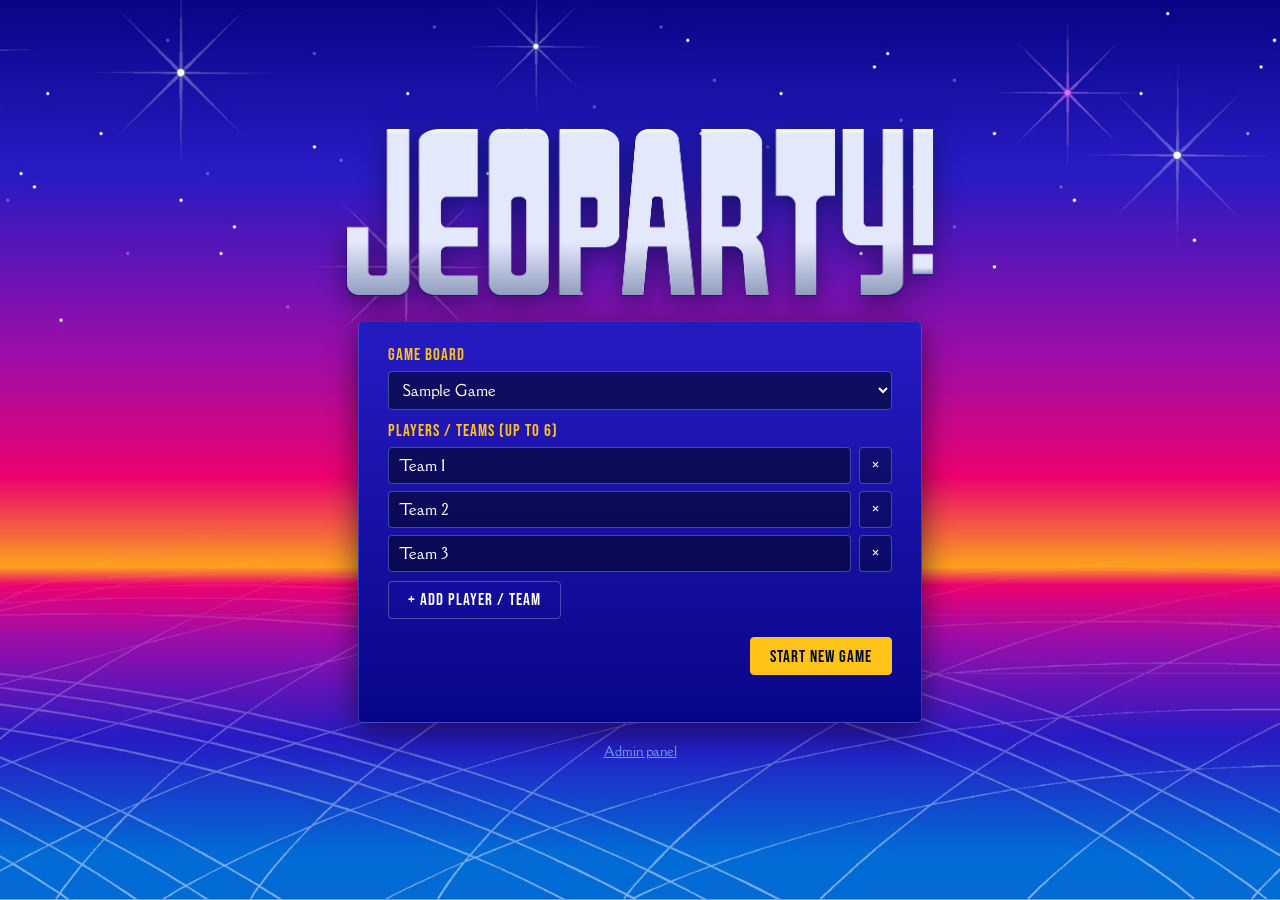
==== index.html @ a851db11 "Build online Jeoparty game with admin panel Game board, clue/answer flow, team scoring, Daily Double" ====
<!doctype html>
<html lang="en">
<head>
  <meta charset="utf-8">
  <meta name="viewport" content="width=device-width, initial-scale=1">
  <title>Jeoparty!</title>
  <link rel="icon" href="assets/favicon.png">
  <link rel="preconnect" href="https://fonts.googleapis.com">
  <link rel="preconnect" href="https://fonts.gstatic.com" crossorigin>
  <link href="https://fonts.googleapis.com/css2?family=Bebas+Neue&family=Della+Respira&display=swap" rel="stylesheet">
  <link rel="stylesheet" href="css/game.css">
</head>
<body>
  <div id="stage"></div>
  <div id="host">
    <button id="hostToggle" title="Host menu" aria-label="Host menu">☰</button>
    <div id="hostMenu" hidden></div>
  </div>
  <div id="modalRoot"></div>
  <script src="js/common.js"></script>
  <script src="js/game.js"></script>
</body>
</html>
---- css/game.css ----
/* Colors and fonts come from the Jeoparty source deck. */
:root {
  --navy: #080687;
  --blue: #271bc3;
  --sky: #026bd6;
  --ink: #000619;
  --gold: #ffc319;
  --link: #6d9eeb;
  --pink: #ec0370;
  --chrome-top: #e3e8fb;
  --chrome-bottom: #929fbe;
  --right: #2fbf71;
  --wrong: #e5484d;
  --title: 'Bebas Neue', 'Oswald', Impact, sans-serif;
  --body: 'Della Respira', Georgia, serif;
}

* { box-sizing: border-box; }

html, body {
  margin: 0;
  height: 100%;
  overflow: hidden;
  color: #fff;
  font-family: var(--title);
  background: var(--navy) url(../assets/bg.jpg) center / cover no-repeat;
  -webkit-tap-highlight-color: transparent;
}

button { font: inherit; color: inherit; cursor: pointer; }
button:disabled { cursor: default; opacity: .45; }

/* 16:9 stage that always fits the window */
#stage {
  position: absolute;
  left: 50%;
  top: 50%;
  width: min(100vw, 177.78vh);
  aspect-ratio: 16 / 9;
  transform: translate(-50%, -50%);
  container-type: size;
}

.screen {
  position: absolute;
  inset: 0;
  display: flex;
  flex-direction: column;
  align-items: center;
  justify-content: center;
  animation: fadeIn .35s ease;
}
.screen.loading { font-size: 3cqw; letter-spacing: .1em; }
@keyframes fadeIn { from { opacity: 0; } }
.screen.zooming { animation: none; }
.screen.leaving { pointer-events: none; animation: fadeOut .3s forwards; }
@keyframes fadeOut { to { opacity: 0; } }

/* ---------- chrome lettering (logo style) ---------- */
.chrome {
  font-family: var(--title);
  text-transform: uppercase;
  line-height: .9;
  text-align: center;
  background: linear-gradient(180deg, #fff 0%, var(--chrome-top) 30%, var(--chrome-top) 66%, var(--chrome-bottom) 100%);
  -webkit-background-clip: text;
  background-clip: text;
  color: transparent;
  filter: drop-shadow(0 .25cqw 0 #1a1080) drop-shadow(0 .6cqw 1.2cqw rgba(0, 6, 25, .55));
  padding: 0 2cqw;
}
.chrome.big { font-size: 13cqw; }
.chrome.pop { animation: pop .7s cubic-bezier(.2, 1.4, .4, 1); }
@keyframes pop { from { transform: scale(.3); opacity: 0; } }

.hint {
  margin-top: 3cqw;
  background: none;
  border: 0;
  font-family: var(--body);
  font-size: 1.4cqw;
  color: #fff;
  letter-spacing: .08em;
  text-transform: uppercase;
  text-shadow: 0 .1cqw .5cqw rgba(0, 6, 25, .8);
  opacity: .85;
  animation: pulse 2.4s ease-in-out infinite;
}
@keyframes pulse { 50% { opacity: .45; } }

/* ---------- setup ---------- */
.setupScreen { justify-content: flex-start; padding-top: 3cqw; overflow-y: auto; }
.setup { display: flex; flex-direction: column; align-items: center; width: 100%; }
.setupLogo { width: 46cqw; filter: drop-shadow(0 .6cqw 1cqw rgba(0, 6, 25, .5)); }
.setupCard {
  margin-top: 2cqw;
  width: min(44cqw, 92vw);
  background: linear-gradient(180deg, var(--blue), var(--navy));
  border: 1px solid rgba(109, 158, 235, .35);
  box-shadow: 0 .6cqw 2.4cqw rgba(0, 6, 25, .6);
  border-radius: .4cqw;
  padding: 1.8cqw 2.2cqw;
  font-family: var(--body);
  font-size: max(14px, 1.15cqw);
}
.setupCard p { margin: 0; text-align: center; }
.lbl {
  display: block;
  font-family: var(--title);
  font-size: max(15px, 1.3cqw);
  letter-spacing: .06em;
  color: var(--gold);
  margin: .9cqw 0 .45cqw;
}
.lbl:first-child { margin-top: 0; }
.input {
  width: 100%;
  font: inherit;
  font-family: var(--body);
  color: #fff;
  background: rgba(0, 6, 25, .55);
  border: 1px solid rgba(109, 158, 235, .45);
  border-radius: 4px;
  padding: .5em .7em;
}
.input:focus { outline: 2px solid var(--gold); outline-offset: 0; }
select.input option { color: #000; }
.teamList { display: flex; flex-direction: column; gap: .5em; margin-bottom: .6em; }
.teamRow { display: flex; gap: .5em; }
.iconBtn {
  flex: none;
  width: 2.3em;
  border-radius: 4px;
  border: 1px solid rgba(109, 158, 235, .45);
  background: rgba(0, 6, 25, .4);
  font-size: 1em;
}
.iconBtn.danger:not(:disabled):hover { background: var(--wrong); }
.setupActions { display: flex; gap: .7em; justify-content: flex-end; margin-top: 1.2em; flex-wrap: wrap; }
.err { min-height: 1.3em; margin-top: .5em; color: #ffd0d0; text-align: right; font-size: .9em; }
.adminLink {
  margin: 1.5cqw 0 2cqw;
  color: var(--link);
  font-family: var(--body);
  font-size: max(13px, 1cqw);
}

.btn {
  font-family: var(--title);
  letter-spacing: .06em;
  font-size: max(16px, 1.35cqw);
  padding: .45em 1.1em;
  border-radius: 4px;
  border: 1px solid rgba(255, 255, 255, .25);
  background: rgba(0, 6, 25, .45);
}
.btn:not(:disabled):hover { border-color: var(--gold); }
.btn.gold { background: var(--gold); color: var(--ink); border-color: var(--gold); }
.btn.gold:not(:disabled):hover { filter: brightness(1.08); }
.btn.ghost { background: transparent; }
.btn.large { font-size: 2.6cqw; padding: .4em 1.4em; box-shadow: 0 .6cqw 2cqw rgba(0, 6, 25, .7); }

/* ---------- title ---------- */
.titleScreen { cursor: pointer; gap: 1cqw; }
.titleScreen .logo { width: 62cqw; filter: drop-shadow(0 .5cqw 1cqw rgba(0, 6, 25, .45)); animation: pop .9s cubic-bezier(.2, 1.3, .4, 1); }
.titleText { font-size: 8cqw; }
.subtitle {
  font-family: var(--body);
  font-size: 4.2cqw;
  text-align: center;
  padding: 0 6cqw;
  text-shadow: 0 .25cqw .5cqw rgba(0, 6, 25, .6);
}
.splash { cursor: pointer; }

/* ---------- board ---------- */
.boardScreen { justify-content: flex-start; }
.board {
  position: relative;
  margin-top: 2.2cqw;
  width: 90.6cqw;
  height: 43.5cqw;
  background: var(--ink);
  padding: .55cqw;
  display: grid;
  grid-template-columns: repeat(6, 1fr);
  grid-template-rows: 1.12fr repeat(5, 1fr);
  gap: .55cqw;
  box-shadow: 0 .8cqw 3cqw rgba(0, 6, 25, .55);
}
.cell {
  position: relative;
  border: 0;
  margin: 0;
  padding: 0;
  background: linear-gradient(180deg, var(--blue), var(--navy));
  display: flex;
  align-items: center;
  justify-content: center;
  min-width: 0;
  min-height: 0;
}
.cat { padding: .3cqw .6cqw; border-bottom: .3cqw solid var(--ink); }
.catText {
  width: 100%;
  height: 100%;
  display: flex;
  align-items: center;
  justify-content: center;
  text-align: center;
  font-family: var(--title);
  text-transform: uppercase;
  line-height: 1.02;
  letter-spacing: .02em;
  overflow: hidden;
  overflow-wrap: anywhere;
  text-shadow: .12cqw .12cqw 0 var(--ink);
}
.tile .val {
  font-family: var(--title);
  font-size: 4.1cqw;
  color: var(--gold);
  letter-spacing: .02em;
  text-shadow: .2cqw .2cqw 0 var(--ink);
  transition: transform .15s;
}
button.tile:hover { background: linear-gradient(180deg, #3a2ee0, #120fa6); }
button.tile:hover .val { transform: scale(1.08); }
button.tile:focus-visible { outline: .25cqw solid var(--gold); outline-offset: -.25cqw; }
.tile.empty { cursor: default; }
.tile.pre { visibility: hidden; }
.tile.pre .val { opacity: 0; }

.roundDone {
  position: absolute;
  left: 0; right: 0;
  top: 22cqw;
  display: flex;
  justify-content: center;
  animation: pop .6s cubic-bezier(.2, 1.4, .4, 1);
}

/* ---------- team podiums ---------- */
.teamBar {
  position: absolute;
  left: 4.7cqw;
  right: 4.7cqw;
  bottom: 1.1cqw;
  height: 9.4cqw;
  display: flex;
  justify-content: center;
  gap: 1cqw;
}
.podium {
  flex: 0 1 14.5cqw;
  min-width: 0;
  background: linear-gradient(180deg, var(--blue), var(--navy));
  border: .15cqw solid var(--ink);
  outline: .12cqw solid rgba(109, 158, 235, .35);
  box-shadow: 0 .4cqw 1.2cqw rgba(0, 6, 25, .55);
  display: flex;
  flex-direction: column;
  align-items: center;
  justify-content: center;
  padding: .3cqw .5cqw;
  transition: background .2s, opacity .2s, outline-color .2s;
}
.podium .name {
  max-width: 100%;
  background: none;
  border: 0;
  padding: 0;
  font-family: var(--body);
  font-size: 1.25cqw;
  white-space: nowrap;
  overflow: hidden;
  text-overflow: ellipsis;
}
.podium .score {
  font-family: var(--title);
  font-size: 2.8cqw;
  line-height: 1;
  color: var(--gold);
  text-shadow: .15cqw .15cqw 0 var(--ink);
}
.podium .score.neg { color: #ff8a8a; }
.podium.dim { opacity: .35; }
.podium:has(.judge) .score { font-size: 2.3cqw; }
.podium:has(.wagerShown) .name { font-size: 1.05cqw; }
.podium.right { outline: .25cqw solid var(--right); background: linear-gradient(180deg, #1d8a52, #0b4a2a); }
.podium.wrong { outline: .25cqw solid var(--wrong); background: linear-gradient(180deg, #a52a30, #5a1015); }
.judge { display: flex; gap: .5cqw; margin-top: .25cqw; }
.judge button {
  width: 3.4cqw;
  height: 2.1cqw;
  border-radius: .3cqw;
  border: .1cqw solid rgba(255, 255, 255, .35);
  background: rgba(0, 6, 25, .55);
  font-size: 1.3cqw;
  line-height: 1;
  font-family: system-ui, sans-serif;
}
.judge .right:not(:disabled):hover, .podium.right .judge .right { background: var(--right); }
.judge .wrong:not(:disabled):hover, .podium.wrong .judge .wrong { background: var(--wrong); }
.wager {
  margin-top: .3cqw;
  width: 90%;
  font-family: system-ui, sans-serif;
  font-size: 1.1cqw;
  padding: .25cqw .4cqw;
  border-radius: .25cqw;
  border: .1cqw solid rgba(109, 158, 235, .6);
  background: rgba(0, 6, 25, .6);
  color: #fff;
  text-align: center;
}
.wager.bad { border-color: var(--wrong); background: rgba(229, 72, 77, .35); }
.wagerShown { font-family: var(--body); font-size: 1cqw; opacity: .85; margin-top: .15cqw; }

/* ---------- clue card ---------- */
.clueScreen { justify-content: flex-start; }
.card {
  position: relative;
  margin-top: 1.6cqw;
  width: 89.4cqw;
  height: 43.4cqw;
  background: linear-gradient(180deg, var(--blue), var(--navy));
  border: .1cqw solid rgba(2, 107, 214, .8);
  box-shadow: 0 .2cqw 3.3cqw rgba(0, 6, 25, .5);
  display: flex;
  flex-direction: column;
  align-items: center;
  padding: 1.6cqw 4cqw 1cqw;
  transform-origin: 0 0;
}
.zooming .teamBar { animation: fadeIn .5s ease; }
.cardHead {
  font-family: var(--title);
  font-size: 2.3cqw;
  letter-spacing: .03em;
  text-transform: uppercase;
  text-align: center;
  max-width: 100%;
  white-space: nowrap;
  overflow: hidden;
  text-overflow: ellipsis;
}
.gold { color: var(--gold); }
.answerTag {
  margin-top: .3cqw;
  font-family: var(--title);
  font-size: 1.2cqw;
  letter-spacing: .2em;
  color: var(--ink);
  background: var(--gold);
  padding: .05cqw .8cqw;
  border-radius: .2cqw;
}
.cardBody {
  flex: 1;
  min-height: 0;
  width: 100%;
  display: flex;
  flex-direction: column;
  align-items: center;
  justify-content: center;
  gap: 1cqw;
  padding: 1cqw 0;
}
.clueText {
  flex: 1 1 0;
  min-height: 0;
  width: 100%;
  display: flex;
  align-items: center;
  justify-content: center;
  text-align: center;
  font-family: var(--body);
  font-weight: 700;
  text-transform: uppercase;
  line-height: 1.22;
  white-space: pre-line;
  overflow-wrap: anywhere;
  overflow: hidden;
  text-shadow: .22cqw .22cqw 0 #000, .1cqw .1cqw .4cqw rgba(0, 0, 0, .6);
}
.cardBody[data-img="1"] .clueText { flex: 0 0 auto; max-height: 34%; }
.clueText.category { font-family: var(--title); font-weight: 400; letter-spacing: .03em; }
.imgBox {
  flex: 1 1 0;
  min-height: 0;
  width: 100%;
  display: flex;
  justify-content: center;
}
.clueImg {
  max-width: 100%;
  max-height: 100%;
  object-fit: contain;
  border: .15cqw solid var(--ink);
  box-shadow: 0 .4cqw 1.4cqw rgba(0, 6, 25, .55);
  cursor: zoom-in;
  background: #000;
}
.audioBox {
  flex: none;
  display: flex;
  align-items: center;
  gap: 1cqw;
  width: min(48cqw, 100%);
  padding: .6cqw 1cqw;
  background: rgba(0, 6, 25, .55);
  border: .1cqw solid rgba(109, 158, 235, .45);
  border-radius: 10cqw;
}
.playBtn {
  flex: none;
  width: 3.4cqw;
  height: 3.4cqw;
  border-radius: 50%;
  border: 0;
  background: var(--gold);
  color: var(--ink);
  font-size: 1.4cqw;
  font-family: system-ui, sans-serif;
}
.audioTrack {
  flex: 1;
  height: .7cqw;
  background: rgba(255, 255, 255, .2);
  border-radius: 1cqw;
  overflow: hidden;
  cursor: pointer;
}
.audioFill { height: 100%; width: 0; background: var(--gold); }
.audioTime { font-family: system-ui, sans-serif; font-size: 1.1cqw; min-width: 3.5em; text-align: right; }
.cardFoot { display: flex; align-items: center; gap: 2cqw; }
.footBtn {
  background: none;
  border: 0;
  font-family: var(--body);
  font-size: 1.35cqw;
  color: var(--link);
  text-transform: uppercase;
  letter-spacing: .05em;
  padding: .4cqw 1cqw;
  border-radius: .3cqw;
}
.footBtn:not(:disabled):hover { color: #fff; background: rgba(255, 255, 255, .08); }
.footNote { font-family: var(--body); font-size: 1.1cqw; opacity: .7; }

/* ---------- daily double ---------- */
.ddScreen { justify-content: flex-start; }
.ddCard {
  margin-top: 1.6cqw;
  width: 89.4cqw;
  height: 43.4cqw;
  background: radial-gradient(ellipse at center, #3d2fe0 0%, var(--blue) 35%, var(--navy) 100%);
  border: .1cqw solid rgba(2, 107, 214, .8);
  box-shadow: 0 .2cqw 3.3cqw rgba(0, 6, 25, .5);
  display: flex;
  flex-direction: column;
  align-items: center;
  justify-content: center;
  transform-origin: 0 0;
}
.chrome.dd { font-size: 11cqw; }
.chrome.spin { animation: ddSpin 1s cubic-bezier(.2, .9, .3, 1); }
@keyframes ddSpin {
  from { transform: perspective(60cqw) rotateY(-540deg) scale(.2); opacity: 0; }
  60% { opacity: 1; }
}
.ddForm {
  display: flex;
  flex-direction: column;
  align-items: center;
  gap: .9cqw;
  margin-top: 1.5cqw;
  font-size: 1.4cqw;
  animation: fadeIn .6s ease .7s both;
}
.ddTeams { display: flex; gap: .6cqw; flex-wrap: wrap; justify-content: center; }
.teamPick { font-size: 1.5cqw; }
.teamPick.on { background: var(--gold); color: var(--ink); border-color: var(--gold); }
.ddHint { font-family: var(--body); font-size: 1.25cqw; min-height: 1.6em; }
.ddHint.bad { color: #ffb3b3; }
.ddRow { display: flex; align-items: center; gap: .6cqw; }
.dollar { font-size: 2.6cqw; color: var(--gold); }
.wagerBig { width: 14cqw; font-size: 2.2cqw; font-family: var(--title); text-align: center; padding: .2em .4em; }
.ddRow .btn, .ddForm > .btn { font-size: 1.5cqw; }

/* ---------- winner ---------- */
.winnerScreen { gap: .6cqw; }
.winnerName { font-family: var(--title); font-size: 5.5cqw; color: var(--gold); text-align: center; padding: 0 4cqw; text-shadow: .25cqw .25cqw 0 var(--ink); line-height: 1; }
.winnerScore { font-family: var(--title); font-size: 3.2cqw; text-shadow: .2cqw .2cqw 0 var(--ink); }
.standings {
  margin: 1cqw 0 0;
  padding: 1cqw 2cqw;
  list-style: decimal inside;
  font-family: var(--body);
  font-size: 1.45cqw;
  min-width: 32cqw;
  background: rgba(0, 6, 25, .5);
  border: .1cqw solid rgba(109, 158, 235, .35);
}
.standings li { padding: .2cqw 0; }
.standings li span:first-child { display: inline-block; min-width: 18cqw; }
.standings li .gold { float: right; font-family: var(--title); font-size: 1.7cqw; }
.winnerActions { margin-top: 1.4cqw; }

/* ---------- host menu & modals ---------- */
#host { position: fixed; top: 10px; right: 10px; z-index: 30; font-family: system-ui, sans-serif; }
#hostToggle {
  width: 40px;
  height: 40px;
  border-radius: 50%;
  border: 1px solid rgba(255, 255, 255, .3);
  background: rgba(0, 6, 25, .45);
  font-size: 18px;
  opacity: .35;
  transition: opacity .2s;
}
#hostToggle:hover, #hostToggle:focus-visible { opacity: 1; }
#hostToggle[hidden] { display: none; }
#hostMenu {
  position: absolute;
  right: 0;
  top: 46px;
  min-width: 250px;
  background: #0d0b5c;
  border: 1px solid rgba(109, 158, 235, .5);
  border-radius: 8px;
  box-shadow: 0 10px 30px rgba(0, 0, 0, .5);
  padding: 6px;
  display: flex;
  flex-direction: column;
}
#hostMenu[hidden] { display: none; }
#hostMenu button {
  text-align: left;
  background: none;
  border: 0;
  border-radius: 5px;
  padding: 9px 12px;
  font-size: 14px;
}
#hostMenu button:hover { background: rgba(255, 255, 255, .1); }

.modal {
  position: fixed;
  inset: 0;
  z-index: 40;
  background: rgba(0, 3, 15, .7);
  display: flex;
  align-items: center;
  justify-content: center;
  padding: 16px;
  font-family: system-ui, sans-serif;
}
.modalPanel {
  width: min(560px, 100%);
  max-height: 100%;
  overflow: auto;
  background: linear-gradient(180deg, #1e1599, #08065e);
  border: 1px solid rgba(109, 158, 235, .5);
  border-radius: 10px;
  padding: 16px 18px 18px;
  box-shadow: 0 20px 60px rgba(0, 0, 0, .6);
}
.modalHead { display: flex; align-items: center; justify-content: space-between; margin-bottom: 12px; }
.modalHead h2 { margin: 0; font-family: var(--title); font-weight: 400; font-size: 26px; letter-spacing: .04em; color: var(--gold); }
.modalHead .iconBtn { height: 32px; }
.teamsEdit { display: flex; flex-direction: column; gap: 8px; font-size: 15px; }
.teamEditRow { display: flex; gap: 6px; }
.teamEditRow .input { font-family: system-ui, sans-serif; }
.teamEditRow .scoreInput { width: 96px; flex: none; text-align: right; }
.modalActions { display: flex; justify-content: space-between; gap: 8px; margin-top: 8px; }

.lightbox {
  position: fixed;
  inset: 0;
  z-index: 50;
  background: rgba(0, 0, 0, .9);
  display: flex;
  align-items: center;
  justify-content: center;
  cursor: zoom-out;
}
.lightbox img { max-width: 96vw; max-height: 96vh; object-fit: contain; }

@media (prefers-reduced-motion: reduce) {
  *, *::before, *::after { animation-duration: .01ms !important; transition-duration: .01ms !important; }
}
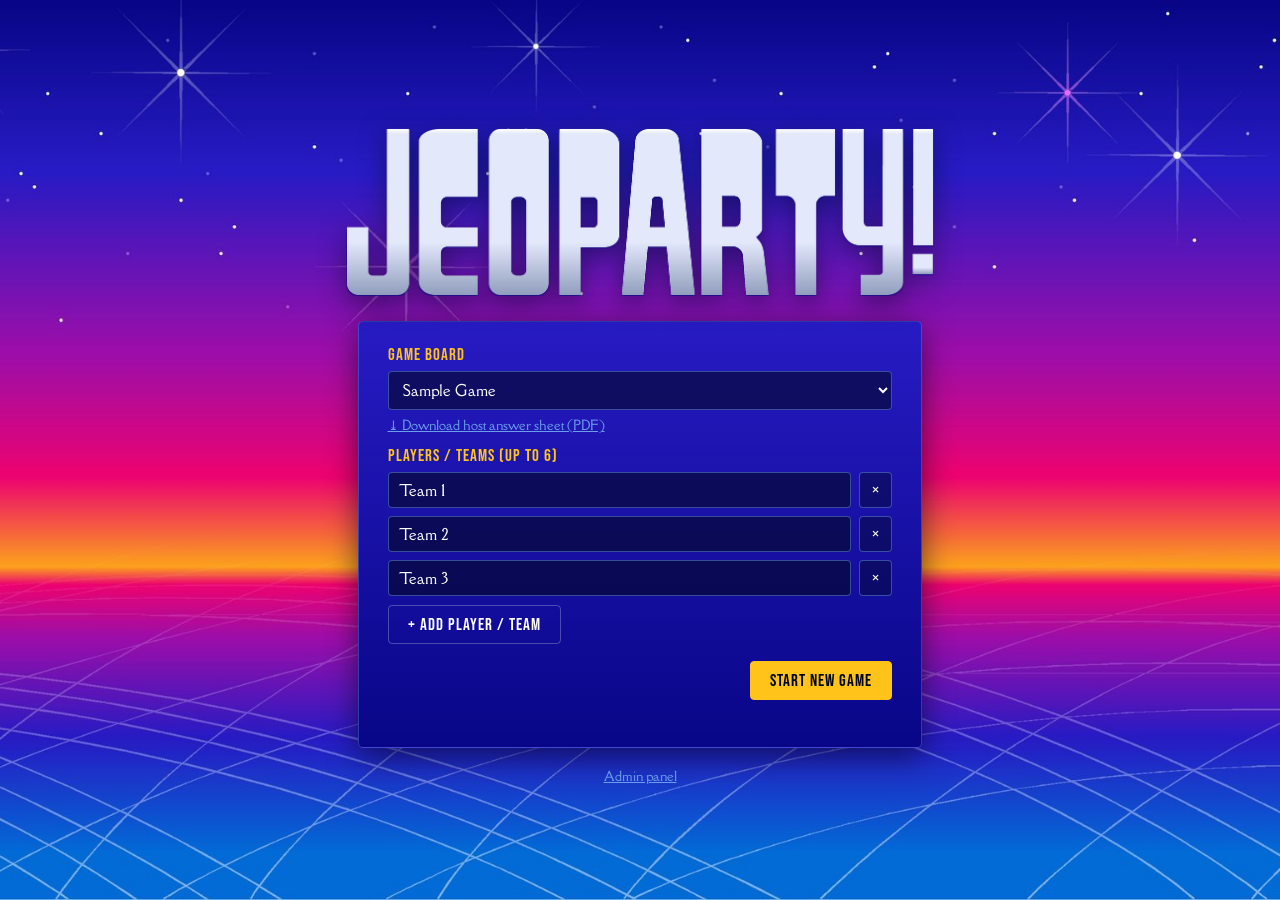
==== commit 2a745654: "Add downloadable host answer sheet PDF Lists every clue and answer by round and category, marking pi" ====
--- a/index.html
+++ b/index.html
@@ -18,6 +18,7 @@
   </div>
   <div id="modalRoot"></div>
   <script src="js/common.js"></script>
+  <script src="js/sheet.js"></script>
   <script src="js/game.js"></script>
 </body>
 </html>
--- a/css/game.css
+++ b/css/game.css
@@ -136,6 +136,16 @@
   font-size: 1em;
 }
 .iconBtn.danger:not(:disabled):hover { background: var(--wrong); }
+.linkBtn {
+  background: none;
+  border: 0;
+  padding: .5em 0 0;
+  color: var(--link);
+  font-family: var(--body);
+  font-size: .9em;
+  text-decoration: underline;
+}
+.linkBtn:hover { color: #fff; }
 .setupActions { display: flex; gap: .7em; justify-content: flex-end; margin-top: 1.2em; flex-wrap: wrap; }
 .err { min-height: 1.3em; margin-top: .5em; color: #ffd0d0; text-align: right; font-size: .9em; }
 .adminLink {
